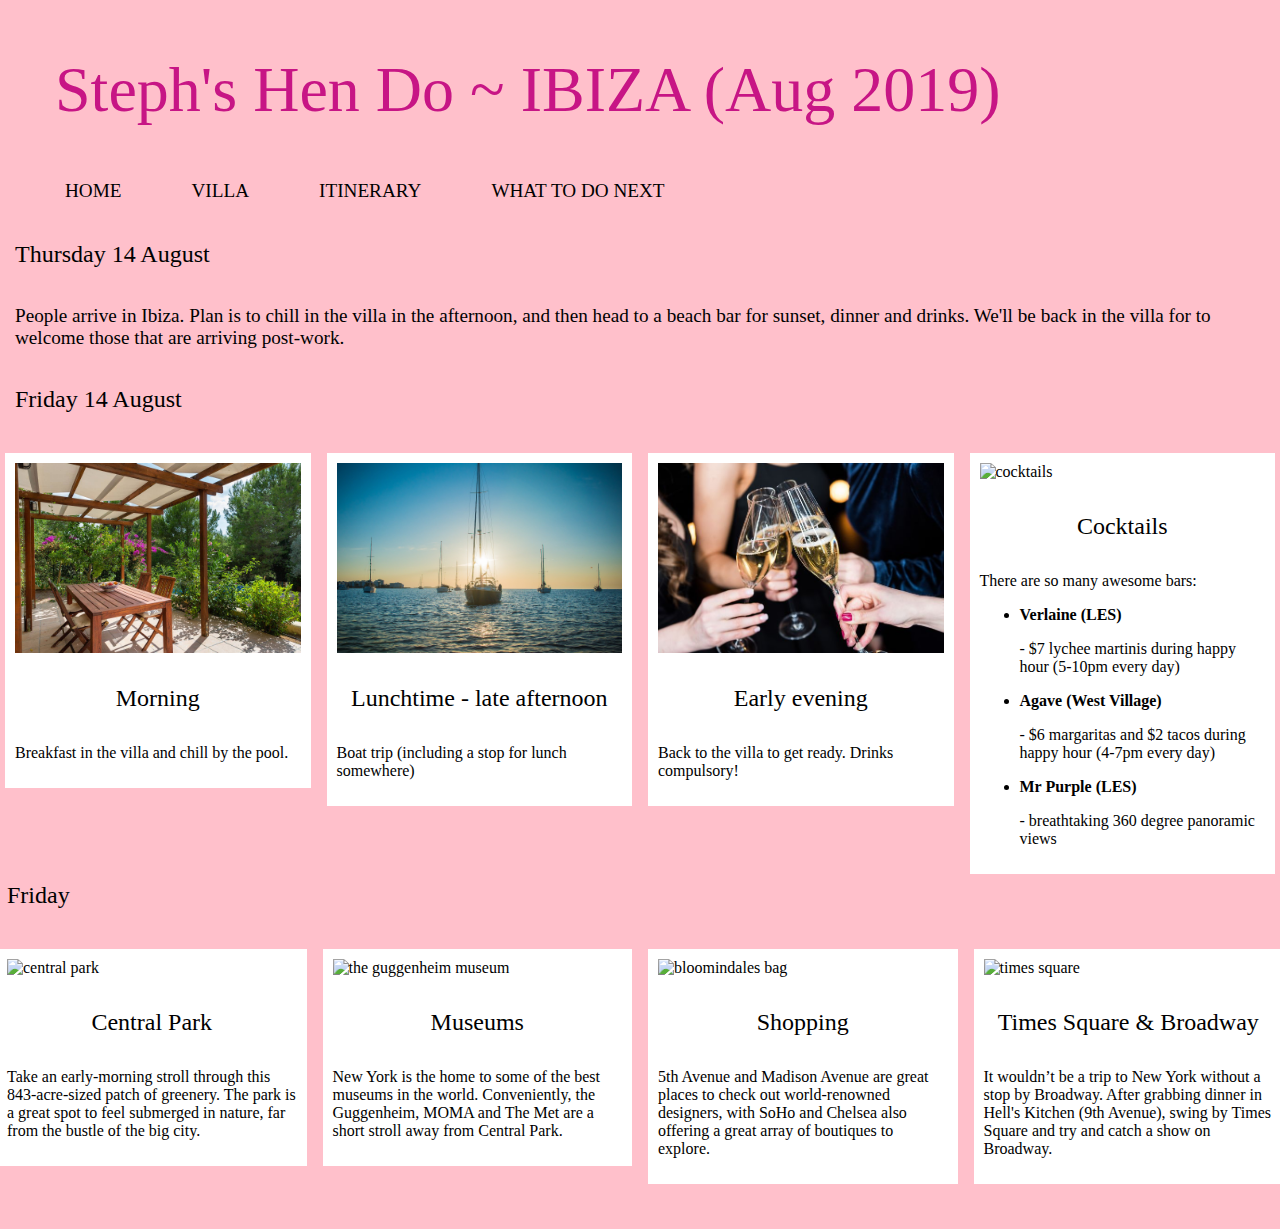
==== Itinerary.html @ 27559545 "Initial commit" ====
<!DOCTYPE html>
<html lang="en" dir="ltr">
<head>
  <title>Itinerary</title>
  <link rel="stylesheet" href="./css/styles.css">
</head>

  <body>

    <div class="navbar">
        <h1>Steph's Hen Do ~ IBIZA (Aug 2019) </h1>
      <a href="./Index.html">HOME</a>
      <a href="./Villa.html">VILLA</a>
      <a href="./Itinerary.html">ITINERARY</a>
      <a href="./What To Do Next.html">WHAT TO DO NEXT</a>
    </div>

        <!-- New York Grid -->
        <h3>Thursday 14 August</h3>
<h5>People arrive in Ibiza. Plan is to chill in the villa in the afternoon, and then head to a beach bar for sunset, dinner and drinks. We'll be back in the villa for to welcome those that are arriving post-work.</h5>

        <h3>Friday 14 August</h3>
        <div class="row">
          <div class="column">
            <div class="content">
              <img src="./images/breakfast.jpg" alt="breakfast" style="width:100%">
              <h4>Morning</h4>
              <p>Breakfast in the villa and chill by the pool.</p>
            </div>
          </div>
          <div class="column">
            <div class="content">
              <img src="./images/boat trip.jpg" alt="boat" style="width:100%">
              <h4>Lunchtime - late afternoon</h4>
              <p>Boat trip (including a stop for lunch somewhere) </p>
            </div>
          </div>
          <div class="column">
            <div class="content">
              <img src="./images/cheers.jpg" alt="cheers" style="width:100%">
              <h4>Early evening</h4>
              <p>Back to the villa to get ready. Drinks compulsory!</p>
            </div>
          </div>
          <div class="column">
            <div class="content">
              <img src="./images/cocktails.jpg" alt="cocktails" style="width:100%">
              <h4>Cocktails</h4>
              <p>There are so many awesome bars:</p>
              <ul>
                <li> <a href="https://www.verlainenyc.com/">Verlaine (LES)</a> </li>
                <p>- $7 lychee martinis during happy hour (5-10pm every day)</p>
                <li> <a href="https://agave.nyc/">Agave (West Village)</a> </li>
                <p>- $6 margaritas and $2 tacos during happy hour (4-7pm every day)</p>
                <li> <a href="https://www.mrpurplenyc.com/">Mr Purple (LES)</a> </li>
                <p>- breathtaking 360 degree panoramic views</p>
              </ul>
            </div>
          </div>

            <h3>Friday</h3>

            <div class="row">
              <div class="column">
                <div class="content">
                  <img src="./images/central park2.jpg" alt="central park" style="width:100%">
                  <h4>Central Park</h4>
                  <p>Take an early-morning stroll through this 843-acre-sized patch of greenery. The park is a great spot to feel submerged in nature, far from the bustle of the big city.</p>
                </div>
              </div>
              <div class="column">
                <div class="content">
                  <img src="./images/museums.jpg" alt="the guggenheim museum" style="width:100%">
                  <h4>Museums</h4>
                  <p>New York is the home to some of the best museums in the world. Conveniently, the Guggenheim, MOMA and The Met are a short stroll away from Central Park.</p>
                </div>
              </div>
              <div class="column">
                <div class="content">
                  <img src="./images/shopping bag.jpg" alt="bloomindales bag" style="width:100%">
                  <h4>Shopping</h4>
                  <p>5th Avenue and Madison Avenue are great places to check out world-renowned designers, with SoHo and Chelsea also offering a great array of boutiques to explore.</p>
                </div>
              </div>
              <div class="column">
                <div class="content">
                  <img src="./images/times square.jpg" alt="times square" style="width:100%">
                  <h4>Times Square & Broadway</h4>
                  <p>It wouldn’t be a trip to New York without a stop by Broadway. After grabbing dinner in Hell's Kitchen (9th Avenue), swing by Times Square and try and catch a show on Broadway.</p>
                </div>
          </div>
        </div>



  </body>

</html>
---- css/styles.css ----
body {
  font-family: lato;
  font-weight: lighter;
  margin: 0;
  padding: 0;
  background: pink;
}

.navbar {
  overflow: hidden;
  background-color: pink;
  width: 100%;
  padding: 0;
}

.navbar a {
  float: left;
  display: block;
  color: black;
  font-family: times new roman;
  font-size: 1.2em;
  text-align: center;
  padding: 10px 10px;
  margin-left: 50px;
  text-decoration: none;
}


.navbar a:hover {
  background-color: #ddd;
  color: black;
}

img {
  display: grid;
  padding: 0px;
  margin-left: 0px;
  width: 100%;
}

.textimage {
  position: relative;
  width: 100%;
  background-color: pink
}

.pageimage {
  position: relative;
  width: 95%;
  padding: 0px;
  margin-left: 50px;
}

h1 {
  font-family: lato;
  font-weight: lighter;
  font-size: 4em;
  color: #c71585;
  padding-left: 50px;
  padding-top: 5px;
}

h2 {
  font-family: lato;
  font-weight: lighter;
  font-size: 3em;
  color: #c71585;
  text-align: center;
  padding-top: 10px
  padding-bottom: 40px;
}

h3 {
  font-family: lato;
  font-weight: lighter;
  font-size: 1.5em;
  text-align: left
  color: black;
  padding-left: 10px;
  padding-top: 5px;
}

h4 {
  font-family: lato;
  font-weight: lighter;
  font-size: 1.5em;
  color: black;
  text-align: center;
  padding: 0px;
}

h5 {
  font-family: lato;
  font-weight: lighter;
  font-size: 1.2em;
  text-align: left
  color: black;
  padding-left: 10px;
  padding-top: 5px;
}

ul a{
  color: black;
  font-size: 1em;
  text-decoration: none;
  font-weight: 600;
}

  * {
    box-sizing: border-box;
  }

  body {
    background-color: #pink;
    padding: 5px;
  }

  /* Center website */
  .main {
    max-width: 1000px;
    margin: auto;
  }

  .row {
    margin: 8px -16px;
  }

  /* Add padding BETWEEN each column (if you want) */
  .row,
  .row > .column {
    padding: 8px;
  }

  /* Create four equal columns that floats next to each other */
  .column {
    float: left;
    width: 25%;
  }

  /* Clear floats after rows */
  .row:after {
    content: "";
    display: table;
    clear: both;
  }

  /* Content */
  .content {
    background-color: white;
    padding: 10px;
  }

  /* Responsive layout - makes a two column-layout instead of four columns */
  @media screen and (max-width: 900px) {
    .column {
      width: 50%;
    }
  }

  /* Responsive layout - makes the two columns stack on top of each other instead of next to each other */
  @media screen and (max-width: 600px) {
    .column {
      width: 100%;
    }
  }
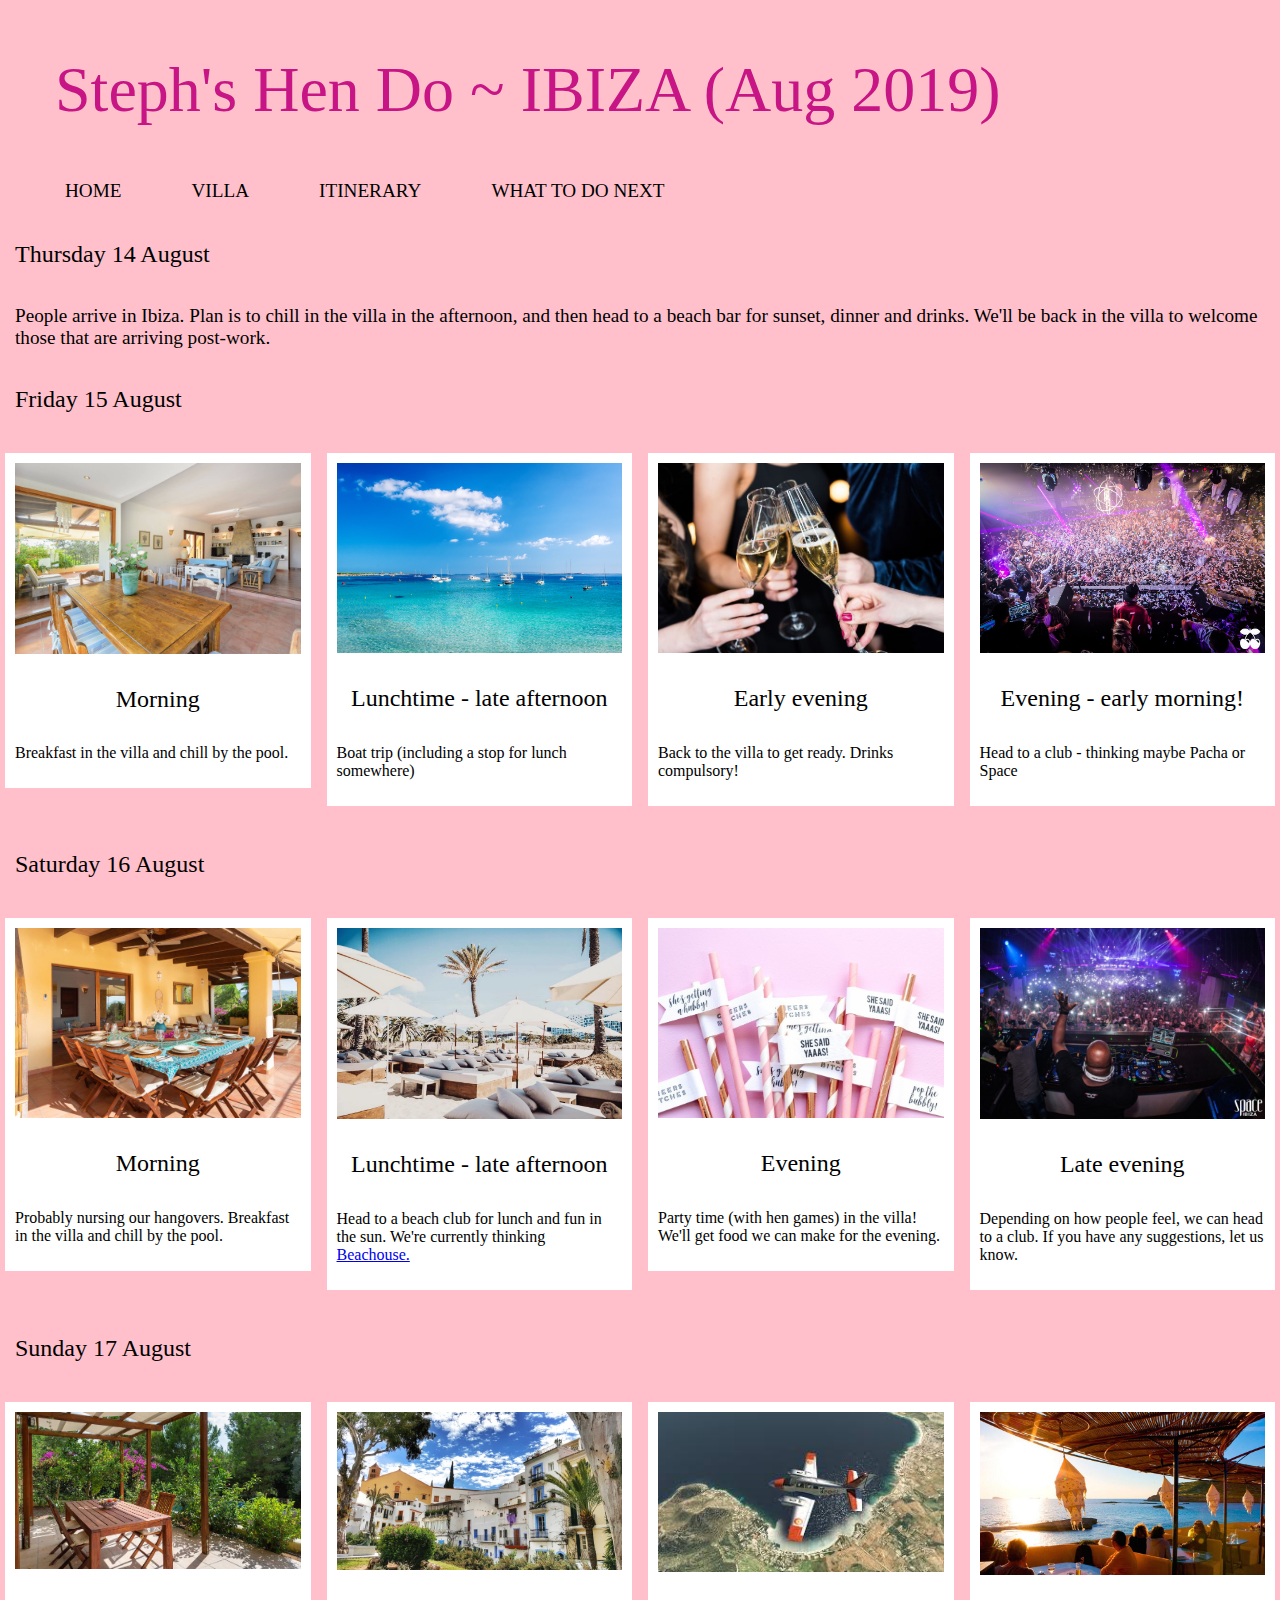
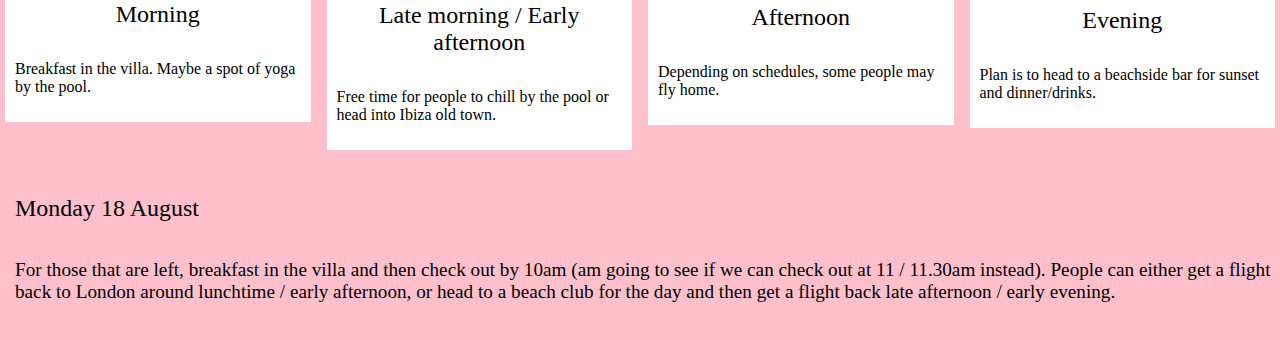
==== commit 3fdb342a: "Recent amends" ====
--- a/Itinerary.html
+++ b/Itinerary.html
@@ -17,20 +17,20 @@
 
         <!-- New York Grid -->
         <h3>Thursday 14 August</h3>
-<h5>People arrive in Ibiza. Plan is to chill in the villa in the afternoon, and then head to a beach bar for sunset, dinner and drinks. We'll be back in the villa for to welcome those that are arriving post-work.</h5>
+<h5>People arrive in Ibiza. Plan is to chill in the villa in the afternoon, and then head to a beach bar for sunset, dinner and drinks. We'll be back in the villa to welcome those that are arriving post-work.</h5>
 
-        <h3>Friday 14 August</h3>
+        <h3>Friday 15 August</h3>
         <div class="row">
           <div class="column">
             <div class="content">
-              <img src="./images/breakfast.jpg" alt="breakfast" style="width:100%">
+              <img src="./images/breakfast 2.jpg" alt="breakfast" style="width:100%">
               <h4>Morning</h4>
               <p>Breakfast in the villa and chill by the pool.</p>
             </div>
           </div>
           <div class="column">
             <div class="content">
-              <img src="./images/boat trip.jpg" alt="boat" style="width:100%">
+              <img src="./images/ibiza.jpg" alt="boat" style="width:100%">
               <h4>Lunchtime - late afternoon</h4>
               <p>Boat trip (including a stop for lunch somewhere) </p>
             </div>
@@ -44,54 +44,81 @@
           </div>
           <div class="column">
             <div class="content">
-              <img src="./images/cocktails.jpg" alt="cocktails" style="width:100%">
-              <h4>Cocktails</h4>
-              <p>There are so many awesome bars:</p>
-              <ul>
-                <li> <a href="https://www.verlainenyc.com/">Verlaine (LES)</a> </li>
-                <p>- $7 lychee martinis during happy hour (5-10pm every day)</p>
-                <li> <a href="https://agave.nyc/">Agave (West Village)</a> </li>
-                <p>- $6 margaritas and $2 tacos during happy hour (4-7pm every day)</p>
-                <li> <a href="https://www.mrpurplenyc.com/">Mr Purple (LES)</a> </li>
-                <p>- breathtaking 360 degree panoramic views</p>
-              </ul>
+              <img src="./images/pacha.jpeg" alt="cocktails" style="width:100%">
+              <h4>Evening - early morning!</h4>
+              <p>Head to a club - thinking maybe Pacha or Space</p>
             </div>
           </div>
+        </div>
 
-            <h3>Friday</h3>
+            <h3>Saturday 16 August</h3>
 
             <div class="row">
               <div class="column">
                 <div class="content">
-                  <img src="./images/central park2.jpg" alt="central park" style="width:100%">
-                  <h4>Central Park</h4>
-                  <p>Take an early-morning stroll through this 843-acre-sized patch of greenery. The park is a great spot to feel submerged in nature, far from the bustle of the big city.</p>
+                  <img src="./images/breakfast 3.jpg" alt="breakfast" style="width:100%">
+                  <h4>Morning</h4>
+                  <p>Probably nursing our hangovers. Breakfast in the villa and chill by the pool.</p>
                 </div>
               </div>
               <div class="column">
                 <div class="content">
-                  <img src="./images/museums.jpg" alt="the guggenheim museum" style="width:100%">
-                  <h4>Museums</h4>
-                  <p>New York is the home to some of the best museums in the world. Conveniently, the Guggenheim, MOMA and The Met are a short stroll away from Central Park.</p>
+                  <img src="./images/beach club.jpg" alt="beach club" style="width:100%">
+                  <h4>Lunchtime - late afternoon</h4>
+                  <p>Head to a beach club for lunch and fun in the sun. We're currently thinking <a href="https://www.beachouseibiza.com/">Beachouse.</a></p>
                 </div>
               </div>
               <div class="column">
                 <div class="content">
-                  <img src="./images/shopping bag.jpg" alt="bloomindales bag" style="width:100%">
-                  <h4>Shopping</h4>
-                  <p>5th Avenue and Madison Avenue are great places to check out world-renowned designers, with SoHo and Chelsea also offering a great array of boutiques to explore.</p>
+                  <img src="./images/straws.jpg" alt="party straws" style="width:100%">
+                  <h4>Evening</h4>
+                  <p>Party time (with hen games) in the villa! We'll get food we can make for the evening.</p>
                 </div>
               </div>
               <div class="column">
                 <div class="content">
-                  <img src="./images/times square.jpg" alt="times square" style="width:100%">
-                  <h4>Times Square & Broadway</h4>
-                  <p>It wouldn’t be a trip to New York without a stop by Broadway. After grabbing dinner in Hell's Kitchen (9th Avenue), swing by Times Square and try and catch a show on Broadway.</p>
+                  <img src="./images/space.jpg" alt="club" style="width:100%">
+                  <h4>Late evening</h4>
+                  <p>Depending on how people feel, we can head to a club. If you have any suggestions, let us know.</p>
                 </div>
-          </div>
-        </div>
+              </div>
+            </div>
 
+            <h3>Sunday 17 August</h3>
 
+            <div class="row">
+              <div class="column">
+                <div class="content">
+                  <img src="./images/breakfast.jpg" alt="breakfast" style="width:100%">
+                  <h4>Morning</h4>
+                  <p>Breakfast in the villa. Maybe a spot of yoga by the pool.</p>
+                </div>
+              </div>
+              <div class="column">
+                <div class="content">
+                  <img src="./images/old town 2.jpg" alt="ibiza old town" style="width:100%">
+                  <h4>Late morning / Early afternoon</h4>
+                  <p>Free time for people to chill by the pool or head into Ibiza old town.</p>
+                </div>
+              </div>
+              <div class="column">
+                <div class="content">
+                  <img src="./images/plane.jpeg" alt="plane" style="width:100%">
+                  <h4>Afternoon</h4>
+                  <p>Depending on schedules, some people may fly home.</p>
+                </div>
+              </div>
+              <div class="column">
+                <div class="content">
+                  <img src="./images/sunset.jpg" alt="sunset bar" style="width:100%">
+                  <h4>Evening</h4>
+                  <p>Plan is to head to a beachside bar for sunset and dinner/drinks.</p>
+                </div>
+              </div>
+            </div>
+
+            <h3>Monday 18 August</h3>
+            <h5>For those that are left, breakfast in the villa and then check out by 10am (am going to see if we can check out at 11 / 11.30am instead). People can either get a flight back to London around lunchtime / early afternoon, or head to a beach club for the day and then get a flight back late afternoon / early evening.</h5>
 
   </body>
 
--- a/css/styles.css
+++ b/css/styles.css
@@ -104,6 +104,8 @@
   font-size: 1em;
   text-decoration: none;
   font-weight: 600;
+  padding: 10px;
+  padding-bottom: 20px;
 }
 
   * {
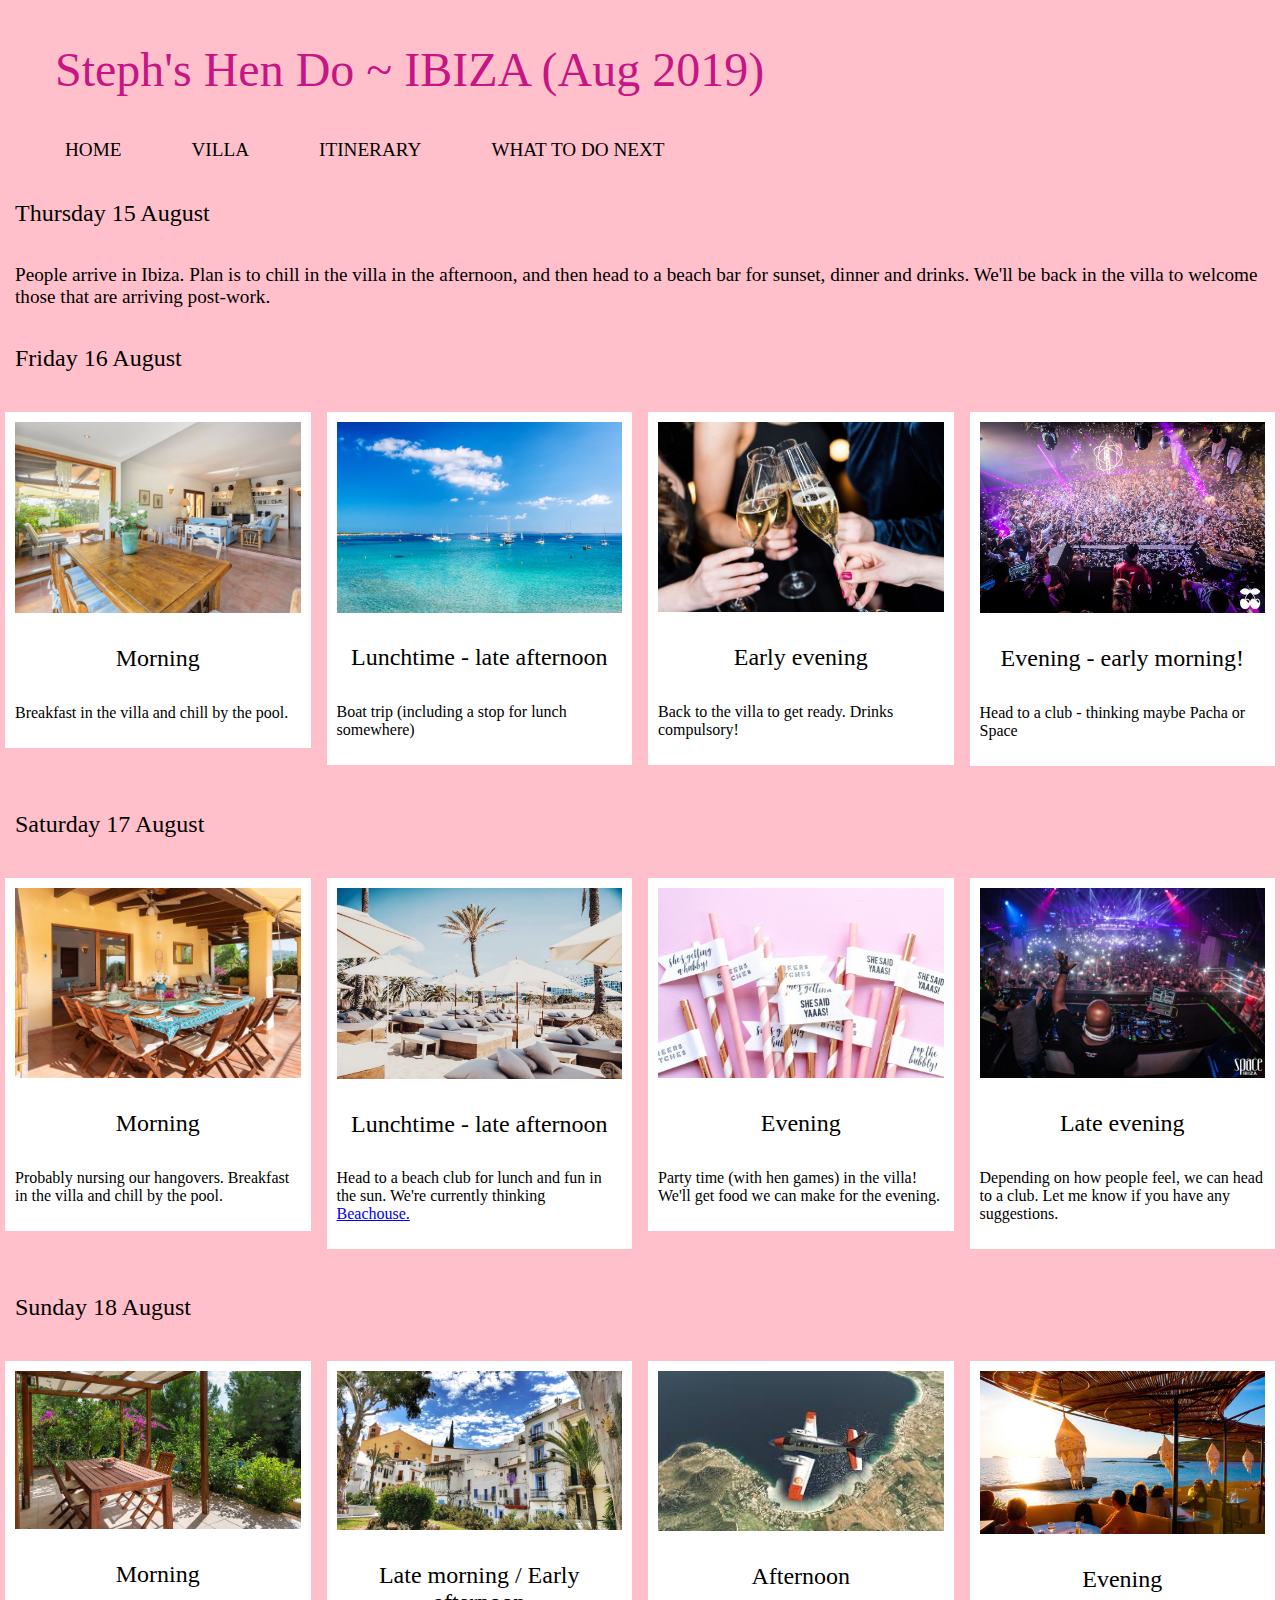
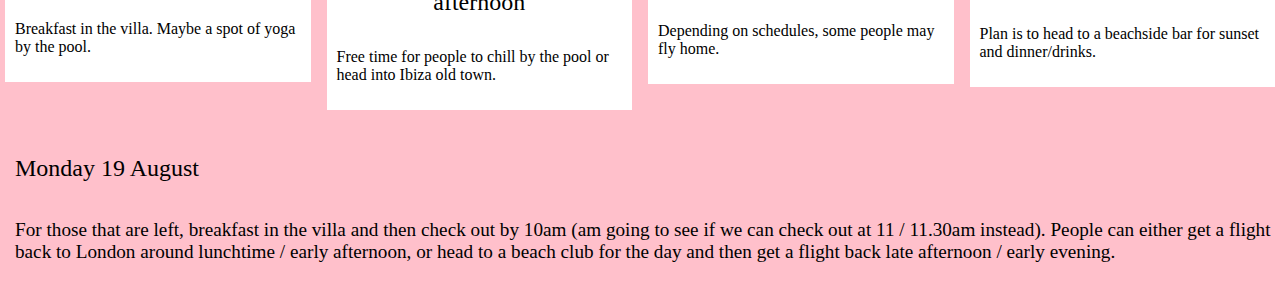
==== commit 19ade1e3: "Amends" ====
--- a/Itinerary.html
+++ b/Itinerary.html
@@ -16,10 +16,10 @@
     </div>
 
         <!-- New York Grid -->
-        <h3>Thursday 14 August</h3>
+        <h3>Thursday 15 August</h3>
 <h5>People arrive in Ibiza. Plan is to chill in the villa in the afternoon, and then head to a beach bar for sunset, dinner and drinks. We'll be back in the villa to welcome those that are arriving post-work.</h5>
 
-        <h3>Friday 15 August</h3>
+        <h3>Friday 16 August</h3>
         <div class="row">
           <div class="column">
             <div class="content">
@@ -51,7 +51,7 @@
           </div>
         </div>
 
-            <h3>Saturday 16 August</h3>
+            <h3>Saturday 17 August</h3>
 
             <div class="row">
               <div class="column">
@@ -79,12 +79,12 @@
                 <div class="content">
                   <img src="./images/space.jpg" alt="club" style="width:100%">
                   <h4>Late evening</h4>
-                  <p>Depending on how people feel, we can head to a club. If you have any suggestions, let us know.</p>
+                  <p>Depending on how people feel, we can head to a club. Let me know if you have any suggestions.</p>
                 </div>
               </div>
             </div>
 
-            <h3>Sunday 17 August</h3>
+            <h3>Sunday 18 August</h3>
 
             <div class="row">
               <div class="column">
@@ -117,7 +117,7 @@
               </div>
             </div>
 
-            <h3>Monday 18 August</h3>
+            <h3>Monday 19 August</h3>
             <h5>For those that are left, breakfast in the villa and then check out by 10am (am going to see if we can check out at 11 / 11.30am instead). People can either get a flight back to London around lunchtime / early afternoon, or head to a beach club for the day and then get a flight back late afternoon / early evening.</h5>
 
   </body>
--- a/css/styles.css
+++ b/css/styles.css
@@ -54,7 +54,7 @@
 h1 {
   font-family: lato;
   font-weight: lighter;
-  font-size: 4em;
+  font-size: 3em;
   color: #c71585;
   padding-left: 50px;
   padding-top: 5px;
@@ -63,7 +63,7 @@
 h2 {
   font-family: lato;
   font-weight: lighter;
-  font-size: 3em;
+  font-size: 2.5em;
   color: #c71585;
   text-align: center;
   padding-top: 10px
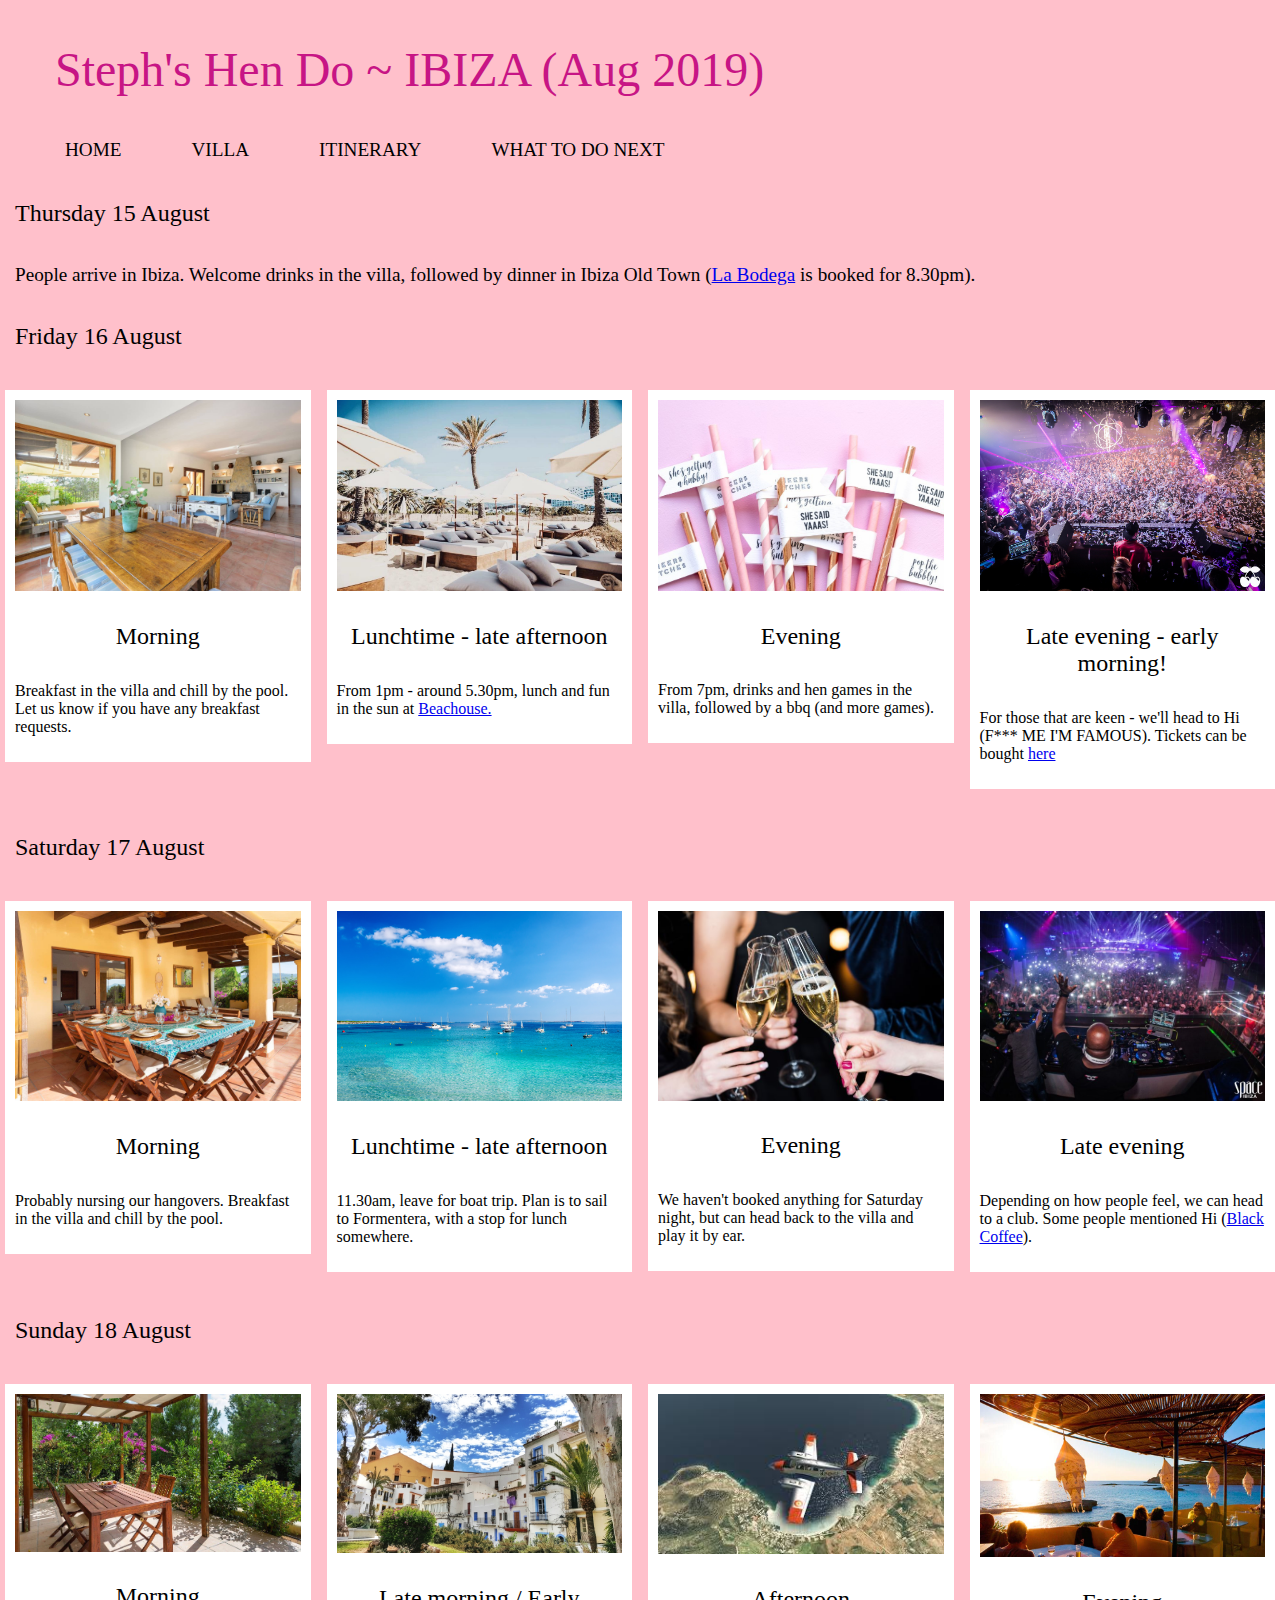
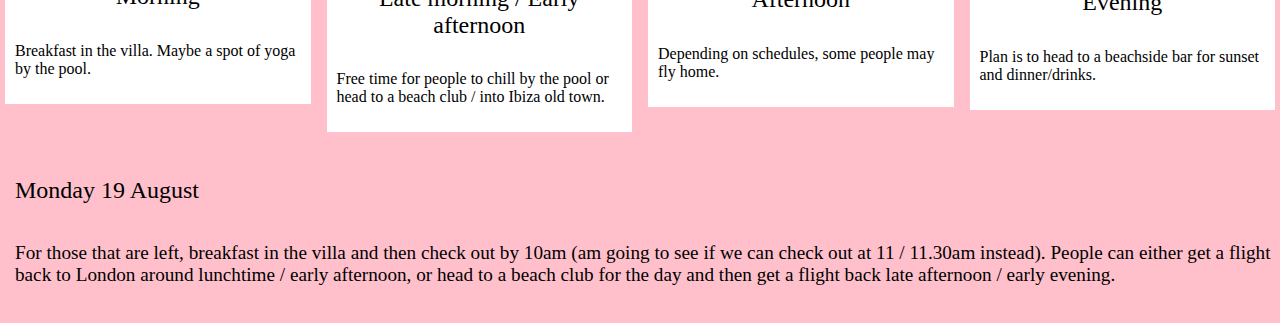
==== commit b4caf1be: "amendments 11 august" ====
--- a/Itinerary.html
+++ b/Itinerary.html
@@ -9,7 +9,7 @@
 
     <div class="navbar">
         <h1>Steph's Hen Do ~ IBIZA (Aug 2019) </h1>
-      <a href="./Index.html">HOME</a>
+      <a href="./index.html">HOME</a>
       <a href="./Villa.html">VILLA</a>
       <a href="./Itinerary.html">ITINERARY</a>
       <a href="./What To Do Next.html">WHAT TO DO NEXT</a>
@@ -17,7 +17,7 @@
 
         <!-- New York Grid -->
         <h3>Thursday 15 August</h3>
-<h5>People arrive in Ibiza. Plan is to chill in the villa in the afternoon, and then head to a beach bar for sunset, dinner and drinks. We'll be back in the villa to welcome those that are arriving post-work.</h5>
+<h5>People arrive in Ibiza. Welcome drinks in the villa, followed by dinner in Ibiza Old Town (<a href="http://www.labodegaibiza.es/en/">La Bodega</a> is booked for 8.30pm).</h5>
 
         <h3>Friday 16 August</h3>
         <div class="row">
@@ -25,28 +25,28 @@
             <div class="content">
               <img src="./images/breakfast 2.jpg" alt="breakfast" style="width:100%">
               <h4>Morning</h4>
-              <p>Breakfast in the villa and chill by the pool.</p>
+              <p>Breakfast in the villa and chill by the pool. Let us know if you have any breakfast requests.</p>
             </div>
           </div>
           <div class="column">
             <div class="content">
-              <img src="./images/ibiza.jpg" alt="boat" style="width:100%">
+              <img src="./images/beach club.jpg" alt="beach club" style="width:100%">
               <h4>Lunchtime - late afternoon</h4>
-              <p>Boat trip (including a stop for lunch somewhere) </p>
+              <p>From 1pm - around 5.30pm, lunch and fun in the sun at <a href="https://www.beachouseibiza.com/">Beachouse.</a></p>
             </div>
           </div>
           <div class="column">
             <div class="content">
-              <img src="./images/cheers.jpg" alt="cheers" style="width:100%">
-              <h4>Early evening</h4>
-              <p>Back to the villa to get ready. Drinks compulsory!</p>
+              <img src="./images/straws.jpg" alt="straws" style="width:100%">
+              <h4>Evening</h4>
+              <p>From 7pm, drinks and hen games in the villa, followed by a bbq (and more games).</p>
             </div>
           </div>
           <div class="column">
             <div class="content">
               <img src="./images/pacha.jpeg" alt="cocktails" style="width:100%">
-              <h4>Evening - early morning!</h4>
-              <p>Head to a club - thinking maybe Pacha or Space</p>
+              <h4>Late evening - early morning!</h4>
+              <p>For those that are keen - we'll head to Hi (F*** ME I'M FAMOUS). Tickets can be bought <a href="https://www.clubtickets.com/clubbing/hi-ibiza/f-me-im-famous/2019-08-16?aff=CT002&_ga=2.228217885.1219450867.1565525183-60107277.1565525183">here</a></p>
             </div>
           </div>
         </div>
@@ -63,23 +63,23 @@
               </div>
               <div class="column">
                 <div class="content">
-                  <img src="./images/beach club.jpg" alt="beach club" style="width:100%">
+                  <img src="./images/ibiza.jpg" alt="boat" style="width:100%">
                   <h4>Lunchtime - late afternoon</h4>
-                  <p>Head to a beach club for lunch and fun in the sun. We're currently thinking <a href="https://www.beachouseibiza.com/">Beachouse.</a></p>
+                  <p>11.30am, leave for boat trip. Plan is to sail to Formentera, with a stop for lunch somewhere. </p>
                 </div>
               </div>
               <div class="column">
                 <div class="content">
-                  <img src="./images/straws.jpg" alt="party straws" style="width:100%">
+                  <img src="./images/cheers.jpg" alt="cheers" style="width:100%">
                   <h4>Evening</h4>
-                  <p>Party time (with hen games) in the villa! We'll get food we can make for the evening.</p>
+                  <p>We haven't booked anything for Saturday night, but can head back to the villa and play it by ear.</p>
                 </div>
               </div>
               <div class="column">
                 <div class="content">
                   <img src="./images/space.jpg" alt="club" style="width:100%">
                   <h4>Late evening</h4>
-                  <p>Depending on how people feel, we can head to a club. Let me know if you have any suggestions.</p>
+                  <p>Depending on how people feel, we can head to a club. Some people mentioned Hi (<a href="hiibiza.com/en/black-coffee/2019-08-17">Black Coffee</a>).</p>
                 </div>
               </div>
             </div>
@@ -98,7 +98,7 @@
                 <div class="content">
                   <img src="./images/old town 2.jpg" alt="ibiza old town" style="width:100%">
                   <h4>Late morning / Early afternoon</h4>
-                  <p>Free time for people to chill by the pool or head into Ibiza old town.</p>
+                  <p>Free time for people to chill by the pool or head to a beach club / into Ibiza old town.</p>
                 </div>
               </div>
               <div class="column">
